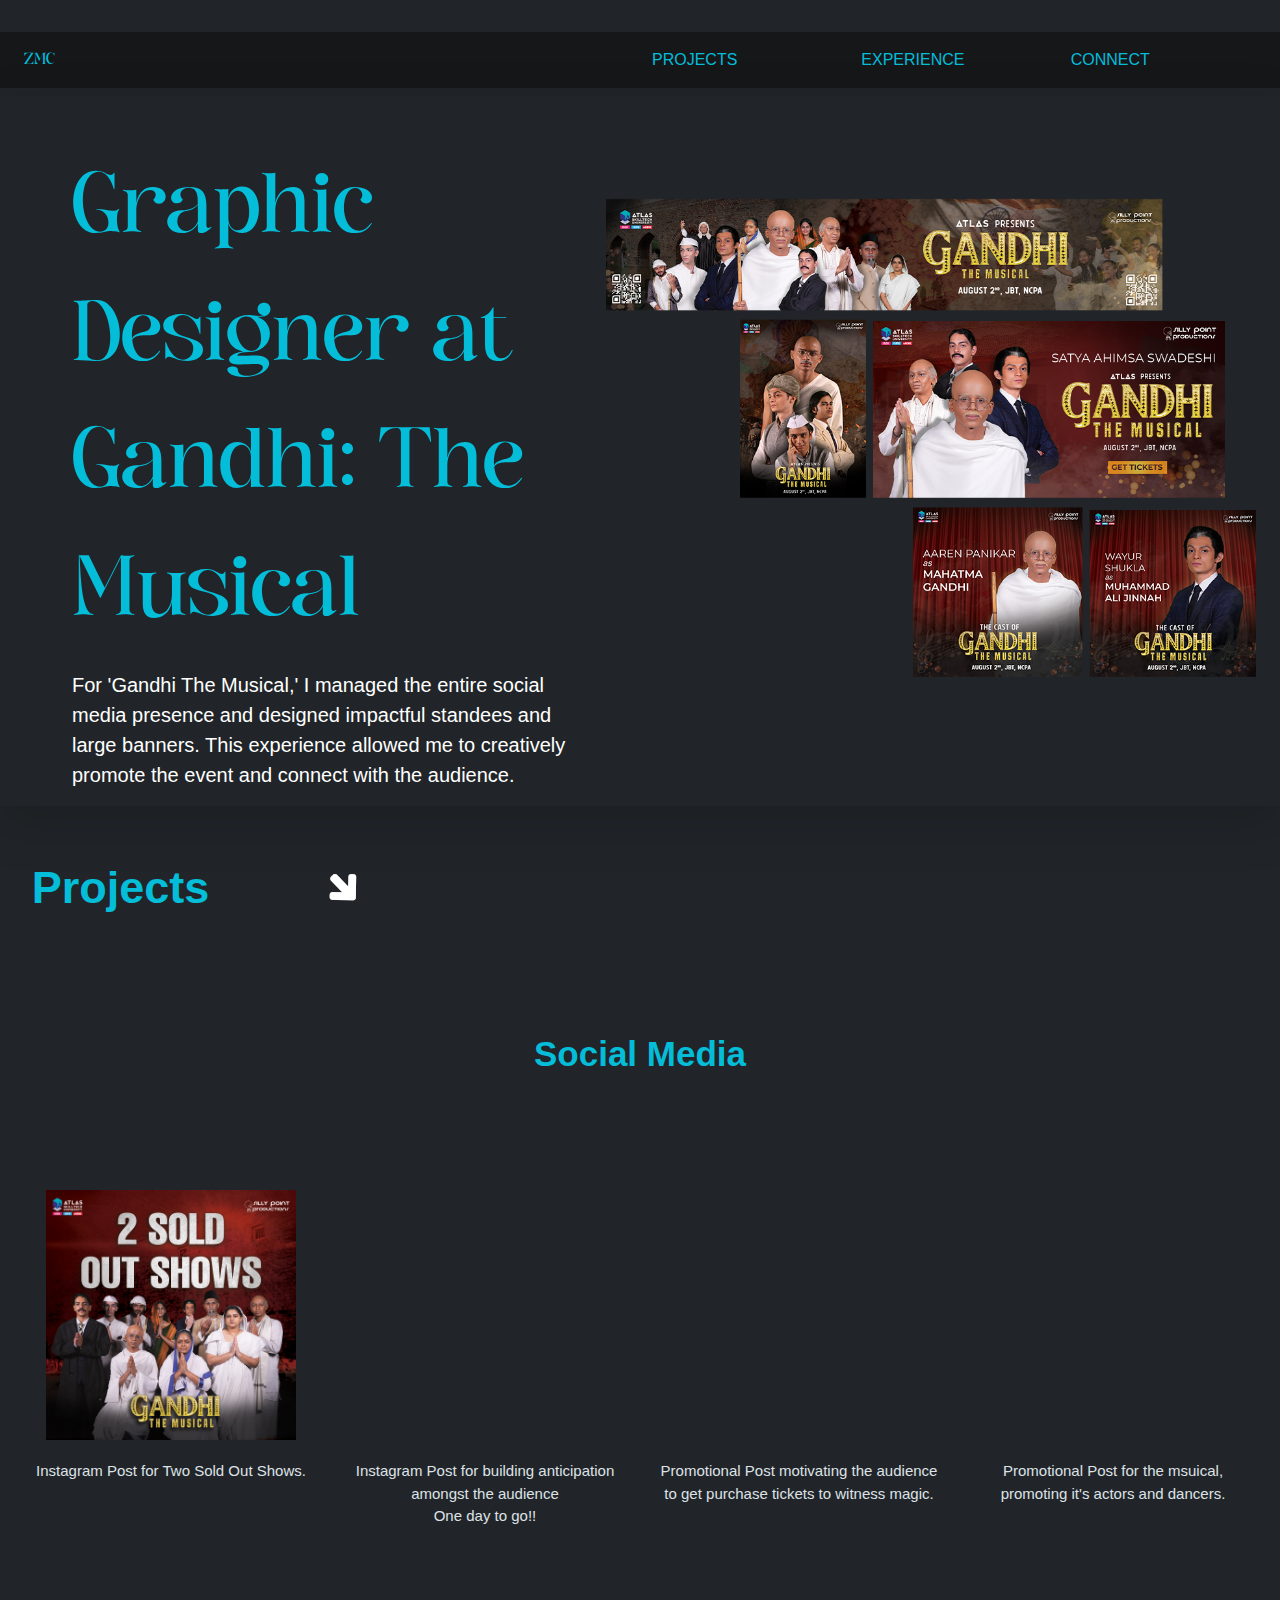
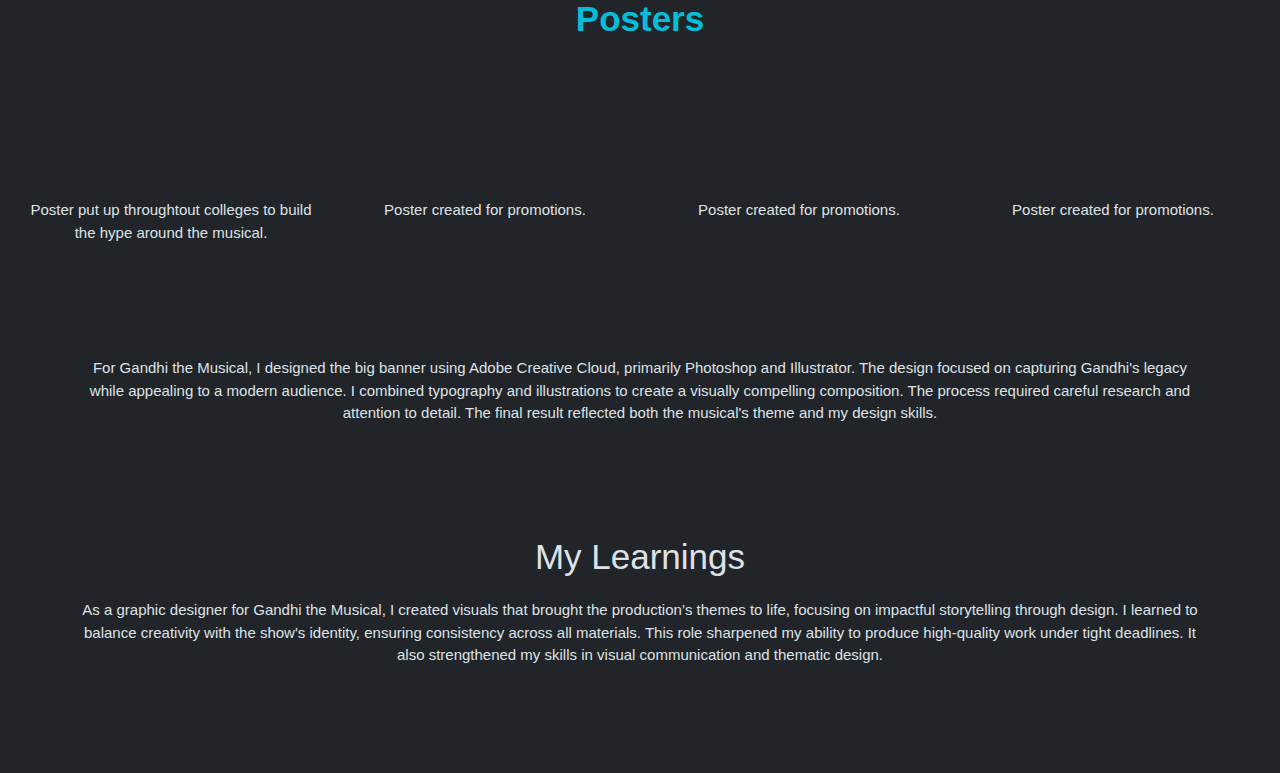
==== Gandhi.html @ 16abe3b8 "Add files via upload" ====
<!DOCTYPE html>
<html lang="en" data-bs-theme="dark">

<head>
    <meta charset="UTF-8">
    <meta name="viewport" content="width=device-width, initial-scale=1.0">
    <title>Document</title>
    <link rel="stylesheet" href="style.css">

    <!-- Latest compiled and minified CSS -->
    <link href="https://cdn.jsdelivr.net/npm/bootstrap@5.3.3/dist/css/bootstrap.min.css" rel="stylesheet">

    <!-- Latest compiled JavaScript -->
    <script src="https://cdn.jsdelivr.net/npm/bootstrap@5.3.3/dist/js/bootstrap.bundle.min.js"></script>

</head>

<body>
    <div class="container-fluid pt-3 pb-3"></div>

    <!-- Nav Bar -->
    <div class=" container-fluid mx-auto row bg-secondary-subtle pt-3 ">
        <div class=" container col fs-6 ">
            <p style="font-family: bentoga;"><a class="nav-link" href="PortfolioWebsiteZoyaCharania.html ">ZMC</a></p>
        </div>
        <div class=" container col-2 "></div>
        <div class=" container col-2 helvetica">
            <p> <a class="nav-link" href="PortfolioWebProjects.html">PROJECTS </a></p>
        </div>
        <div class=" container col-2 helvetica">
            <p> <a class="nav-link" href="PortfololioWebBrands.html">EXPERIENCE</a></p>
        </div>
        <div class=" container col-2 helvetica">
            <p> <a class="nav-link" href="PortfolioWebConnect.html">CONNECT </a></p>
        </div>
    </div>

    <div class="container-fluid mx-auto row mt-2 shadow-lg height60">
        <div class="container-fluid mx auto col ms-5">
            <p style="font-family: bentoga;" class="mt-5 colorwebsite font85">Graphic Designer at Gandhi: The Musical
            </p>
            <p class="helvetica" style="font-size: 20px; color: white;">For 'Gandhi The Musical,' I managed the entire
                social media presence and designed impactful standees and large banners. This experience allowed me to
                creatively promote the event and connect with the audience.</p>
        </div>
        <div style="text-align: center;" class="container-fluid mx auto col ms-2"><img style="width: 650px;"
                src="./GANDHII.png" alt=""></div>
    </div>
    <br><br>
    <div class="container filler3"></div>

    <div class="conatiner-fluid mx-auto row">
        <div class="container-fluid mx-auto col-2 ms-2 me-2">
            <p style="font-weight: bold; font-size: 45px; color:   #04bdd9; text-align: right;" class="helvetica">
                Projects
            </p>
        </div>
        <div class="container-fluid mx-auto col ms-5 me-2 mt-3 ps-5 height60"><img style="width: 35px;"
                src="./Arrow png.png" alt="">
        </div>
    </div>
    <div class="fillers2"></div>
    <div class="container-fluid col">
        <p style="font-weight: bold; font-size: 35px; color:   #04bdd9;" class="helvetica centerlalignp">
            Social Media
        </p>
    </div>
    <div class="fillers2"></div>
    <div class="container-fluid mx-auto row mt-1 mb-1 height60">
        <div class="container-fluid mx-auto col ms-1">
            <p class="centerlalignp"><img class="height250px" src="./G1.jpg" alt=""></p>
        </div>
        <div class="container-fluid mx-auto col ms-1">
            <p class="centerlalignp"><img class="height250px" src="./G2.jpg" alt=""></p>
        </div>
        <div class="container-fluid mx-auto col ms-1">
            <p class="centerlalignp"><img class="height250px" src="./G3.jpg" alt=""></p>
        </div>
        <div class="container-fluid mx-auto col ms-1">
            <p class="centerlalignp"><img class="height250px" src="./G4.jpg" alt=""></p>
        </div>
    </div>

    <div class="container filler3"></div>


    <div class="container-fluid mx-auto row mt-1 mb-1 height60">
        <div class="container-fluid mx-auto col ms-1">
            <p class="centerlalignp font15 helvetica">Instagram Post for Two Sold Out Shows.</p>
        </div>
        <div class="container-fluid mx-auto col ms-1">
            <p class="centerlalignp font15 helvetica">Instagram Post for building anticipation amongst the audience <br>
                One day to go!!</p>
        </div>
        <div class="container-fluid mx-auto col ms-1">
            <p class="centerlalignp font15 helvetica">Promotional Post motivating the audience to get purchase tickets
                to witness magic.</p>
        </div>
        <div class="container-fluid mx-auto col ms-1">
            <p class="centerlalignp font15 helvetica">Promotional Post for the msuical, promoting it's actors and
                dancers.</p>
        </div>
    </div>

    <div class="fillers3"></div>
    <div class="container-fluid col">
        <p style="font-weight: bold; font-size: 35px; color:   #04bdd9;" class="helvetica centerlalignp">
            Posters
        </p>
    </div>
    <div class="fillers2"></div>
    <div class="container-fluid mx-auto row mt-1 mb-1 height60">
        <div class="container-fluid mx-auto col ms-1">
            <p class="centerlalignp"><img class="height350px" src="./GP1.jpg" alt=""></p>
        </div>
        <div class="container-fluid mx-auto col ms-1">
            <p class="centerlalignp"><img class="height350px" src="./GP2.jpg" alt=""></p>
        </div>
        <div class="container-fluid mx-auto col ms-1">
            <p class="centerlalignp"><img class="height350px" src="./GP3.jpg" alt=""></p>
        </div>
        <div class="container-fluid mx-auto col ms-1">
            <p class="centerlalignp"><img class="height350px" src="./GP4.jpg" alt=""></p>
        </div>
    </div>

    <div class="container filler3"></div>


    <div class="container-fluid mx-auto row mt-1 mb-1 height60">
        <div class="container-fluid mx-auto col ms-1">
            <p class="centerlalignp font15 helvetica">Poster put up throughtout colleges to build the hype around the
                musical.</p>
        </div>
        <div class="container-fluid mx-auto col ms-1">
            <p class="centerlalignp font15 helvetica">Poster created for promotions.</p>
        </div>
        <div class="container-fluid mx-auto col ms-1">
            <p class="centerlalignp font15 helvetica">Poster created for promotions.</p>
        </div>
        <div class="container-fluid mx-auto col ms-1">
            <p class="centerlalignp font15 helvetica">Poster created for promotions.</p>
        </div>
    </div>

    <div class=" container fillers3"></div>
    <div class="container-fluid"><img class="height300" src="./MAIN GP.jpg" alt=""></div>
    <div class="container col mx-auto">
        <p class="centerlalignp font15 helvetica pt-4 col">For Gandhi the Musical, I designed the big banner using Adobe
            Creative Cloud, primarily Photoshop and Illustrator. The design focused on capturing Gandhi's legacy while
            appealing to a modern audience. I combined typography and illustrations to create a visually compelling
            composition. The process required careful research and attention to detail. The final result reflected both
            the musical's theme and my design skills.</p>
    </div>


    <div class="fillers2"></div>
    <div class="container-fluid col">
        <p style="font-size: 35px;" class="helvetica centerlalignp">
            My Learnings
        </p>
    </div>

    <div class="container col mx-auto">
        <p class="centerlalignp font15 helvetica">As a graphic designer for Gandhi the Musical, I created visuals that
            brought the production’s themes to life, focusing on impactful storytelling through design. I learned to
            balance creativity with the show's identity, ensuring consistency across all materials. This role sharpened
            my ability to produce high-quality work under tight deadlines. It also strengthened my skills in visual
            communication and thematic design. </p>
    </div>

    <div class="container fillers2"></div>

</body>

</html>
---- style.css ----
/* image classes */

 .imgw {
     width: 30%;
 }

 .imgthumbnail {
     width: 20px;
 }


 .textwidth {
     width: 85%;
 }

 .textwidth10 {
     width: 10%;
 }

 /* padding classes */
 .p10 {
     padding: 10px;
 }

 .p15 {
     padding: 15px;
 }

 .p20 {
     padding: 20px;
 }

 .p50 {
     padding-left: 50px;
 }

 .p185 {
     padding-right: 185px
 }

 .pr50 {
     padding-right: 50px;
 }

 /* border classes */
 .borderthin {
     border: 2px solid cornflowerblue;
 }

 /* Fonts to be included in */
 @font-face {
     font-family: Bentoga;
     src: url(Bentoga-Thin.otf);
 }

 .helvetica {
     font-family: Helvetica, sans-serif;
 }


 /* paragraph classes */
 .pmargin {
     margin: 8px;
 }

 .pcolor {
     color: black;
 }

 .orange {
     color: orangered;
 }

 .pp {
     padding: 1%;
 }

 .pwidth {
     width: 35%;
 }

 .p300 {
     padding: 300px;
 }


 .textcolour {
     color: aquamarine;
 }

 .textalice {
     color: aliceblue;
 }

 .textwhite {
     color: aliceblue;
 }

 .textsizesmall {
     font-size: small;
 }

 .textweight {
     font-weight: bold;
 }

 .weightnormal {
     font-weight: normal;
 }

 .fontsizebig {
     font-size: x-large;
 }

 .fontxxlarge {
     font-size: xx-large;
 }

 .fontlighter {
     font-weight: lighter;
 }

 .textweightlight {
     font-weight: lighter;
 }

 .aligntext {
     text-align: center;
 }

 .font {
     font-family: Arial, Helvetica, sans-serif;
 }

 .fonttime {
     font-family: 'Times New Roman', Times, serif;
 }

 /* hr tags */
 .hrwidth {
     width: 150px;
 }

 .hrheight {
     height: 2px;
 }

 .hrbg {
     color: white;
 }

 .bglight {
     background-color: blueviolet;
 }

 .bgdark {
     background-color: cadetblue;
 }

 .parentContainer {
     position: relative;
     text-align: center;
     color: black;
 }

 .topleft {
     position: absolute;
     top: 10px;
     left: 15px;
 }

 .topright {
     position: absolute;
     top: 10px;
     right: 15px;
 }

 .topright75 {
     position: absolute;
     top: 10px;
     right: 75px;
 }

 .topright155 {
     position: absolute;
     top: 10px;
     right: 155px;
 }

 /* *{
    margin:0px;
    padding:0px;
    box-sizing: border-box:
    font-family: sans-serif;} */

 .image-container {
     width: 450px;
     display: block;
     margin: 5px auto;
     position: relative;
     cursor: pointer;
 }

 .image-container img {
     width: 100%;
     height: auto;
     border-radius: 10px;
 }



 .overlay {
     position: static;
     top: 10px;
     left: 0px;
     width: 460px;
     height: 65px;
     background-color: #fff;
     display: flex;
     justify-content: center;
     align-items: center;
     border-radius: 23px;
     opacity: 0;
     transition: cubic-bezier(0.39, 0.575, 0.565, 1);
     padding-top: 15px;
 }

 .image-text {
     color: black;
     font-size: 35px;
     text-align: center;
     padding: 10px;
 }

 .image-container:hover .overlay {
     opacity: 25;
 }

 /* .marqueetext {
     overflow: clip;
 }

 .marqueetext p {
     border: solid white;
     border-radius: 55px;
     font-family: Arial, Helvetica, sans-serif;
     font-size: 26px;
     text-align: center;
     font-weight: bold;
     height: 7vh;
     align-items: center
 }

 .marqueetextrack {
     display: flex;
     gap: 1rem;
 } */

 .wrapper {
     display: flex;
 }

 .wrapper .static-txt {
     color: #fff;
     font-size: 55px;
     font-weight: 150;
     font-family: Arial, Helvetica, sans-serif;
 }

 .wrapper .dynamic-txts {
     line-height: 58px;
     height: 58px;
     background-color: rgb(37, 37, 37);
     overflow: hidden;

 }



 .dynamic-txts li {
     list-style: none;
     color: #04bdd9;
     font-size: 58px;
     font-weight: bolder;
     position: relative;
     position: relative;

 }

 .dynamic-txts li {
     position: relative;
 }


 .dynamic-txts li::after {
     content: "";
     position: absolute;
     left: 0;
     height: 100%;
     width: 100%;
     border-left: 2px solid #04bdd9;
     background-color: rgb(37, 37, 37);

     animation: typing 5s steps(9) infinite;


 }


 @keyframes typing {

     40%,
     60% {
         left: calc(100% + 30px);
     }

     100% {
         left: 0;
     }
 }




 .scrolling-text-container {
     border-radius: 4px;
     overflow: hidden;
 }

 .scrolling-text-inner {
     border: solid white;
     border-radius: 25px;
     font-family: Arial, Helvetica, sans-serif;
     font-size: 26px;
     text-align: center;
     font-weight: bold;
     height: 7vh;
     align-items: center
 }

 .scrolling-text {
     display: flex;
 }

 .scrolling-text-item {
     padding: 0 30px;
 }

 .scrolling-text-inner>div {
     animation: var(--direction) var(--marquee-speed) linear infinite;
 }


 @keyframes scroll-left {
     0% {
         transform: translateX(0%);
     }

     100% {
         transform: translateX(-100%);
     }
 }

 @keyframes scroll-right {
     0% {
         transform: translateX(-100%);
     }

     100% {
         transform: translateX(0%);
     }
 }


 /* CSS STYLING FOR MAIN MARQUEE PICTURE BEHIND IF NEEDED */
 /* .marquee {
    box-shadow: 0 1px 3px rgba(0, 0, 0, .1);
    border: 1px solid rgba(0, 0, 0, .15);
    background-color: #ffffff;
    overflow: hidden;
    position: relative;
    height: 50px;
    width: 100%;
    /* Full width of its parent */
 /* white-space: nowrap;
} */

 /* .marquee p {
    position: absolute;
    width: auto;
    height: 100%;
    margin: 0;
    line-height: 50px;
    text-align: center;
    /* Start off the right edge */
 /* transform: translateX(100%); */
 /* Animate to the left */
 /* animation: scroll-left 20s linear infinite;
} */

 /* @keyframes scroll-left {
    0% {
        transform: translateX(100%);
    }

    100% {
        transform: translateX(-100%);
    }
} */


 .scrollable-div {
     overflow: auto;
     height: 108vh;
 }

 /* LINK- ANCHOR */
 a:link {
     color: #04bdd9;
     background-color: transparent;
     text-decoration: none;
 }

 a:visited {
     color: white;
     background-color: transparent;
     text-decoration: none;
 }




 /* EXPERIENCE PAGE */
 .borderrad {
     border: 1px;
     border-radius: 22px;
 }

 .centeraligndiv {
     align-items: center;
 }

 .paligncenter {
     text-align: center;
 }

 .hoverclass {
     -webkit-filter: grayscale(100%);
 }

 .hoverclass:hover {
     -webkit-filter: grayscale(0%);
     height: 45vh;
 }

 .fillers {
     height: 40vh;
 }

 /* PROJECTS PAGE */
 .rightalignp {
     text-align: right;
 }

 .centerlalignp {
     text-align: center;
 }

 .leftalignp {
     text-align: left;
 }

 .colorwebsite {
     color: #04bdd9;
 }

 .font85 {
     font-size: 85px;
 }

 .height250px {
     height: 250px;
 }

 .font15 {
     font-size: 15px;
 }

 .height60 {
     height: 60%;
 }

 .height45 {
     height: 45%;
 }

 .height55 {
     height: 55vh;
 }

 .height30 {
     height: 30%;
 }

 .width60 {
     width: 60%;
 }

 .bentoga {
     font-family: bentoga;
 }

 .filler {
     height: 25vh;
 }

 .height350px {
     height: 350px;
 }

 .height300 {
     height: 300px;
 }

 .fillers2 {
     height: 10vh;
 }

 .fillers3 {
     height: 5vh;
 }


 /* MAIN PAGE */
 /* TEXT OVERLAY TRIAL */
 /* B1 */

 .font185 {
     font-size: 185px;
 }

 .font75 {
     font-size: 75px;
 }

 .font25 {
     font-size: 25px;
 }

 .font20 {
     font-size: 20px;
 }

 .font45 {
     font-size: 45px;
 }

 .font32 {
     font-size: 32px;
 }

 .font35 {
     font-size: 35px;
 }

 .font55 {
     font-size: 55px;
 }

 .font85 {
     font-size: 85px;
 }

 .bold {
     font-weight: bold;
 }

 .font150bold {
     font-weight: 150;
 }

 .black {
     color: black;
 }

 .white {
     color: white;
 }

 .height9vh {
     height: 9vh;
 }

 .height8vh {
     height: 8vh;
 }


 .height4vh {
     height: 4vh;
 }

 .height20vh {
     height: 20vh;
 }

 .height15vh {
     height: 15vh;
 }

 .height5vh {
     height: 5vh;
 }

 .borderrad75 {
     border-radius: 75px;
 }


 .text-container1 {
     position: absolute;
     display: inline-block;
     font-size: 32px;
     font-weight: bold;
     color: black;
     cursor: pointer;
     text-align: right;
     transition: color 0.3s ease;
     overflow: hidden;
 }

 .text-container1:hover {
     color: transparent;
 }

 .text-container1::after {
     content: '';
     position: absolute;
     top: 0;
     left: 0;
     width: 150px;
     height: 150px;
     background-image: url('./bb1.jpg');
     background-size: contain;
     background-repeat: no-repeat;
     background-position: center;
     opacity: 0;
     transition: opacity 0.3s ease;
 }

 .text-container1:hover::after {
     opacity: 1;
 }


 /* B2 */

 .text-container {
     position: absolute;
     display: inline-block;
     font-size: 32px;
     font-weight: bold;
     color: black;
     cursor: pointer;
     text-align: right;
     transition: color 0.3s ease;
     overflow: hidden;
 }

 .text-container:hover {
     color: transparent;
 }

 .text-container::after {
     content: '';
     position: absolute;
     top: 0;
     left: 0;
     width: 150px;
     height: 150px;
     background-image: url('./b2.jpg');
     background-size: contain;
     background-repeat: no-repeat;
     background-position: center;
     opacity: 0;
     transition: opacity 0.3s ease;
 }

 .text-container:hover::after {
     opacity: 1;
 }



 /* B3 */
 .text-container3 {
     position: absolute;
     display: inline-block;
     font-size: 32px;
     font-weight: bold;
     color: black;
     cursor: pointer;
     text-align: right;
     transition: color 0.3s ease;
     overflow: hidden;
 }

 .text-container3:hover {
     color: transparent;
 }

 .text-container3::after {
     content: '';
     position: absolute;
     top: 0;
     left: 0;
     width: 150px;
     height: 150px;
     background-image: url('./b4.jpg');
     background-size: contain;
     background-repeat: no-repeat;
     background-position: center;
     opacity: 0;
     transition: opacity 0.3s ease;
 }

 .text-container3:hover::after {
     opacity: 1;
 }

 /* B4 */
 .text-container4 {
     position: absolute;
     display: inline-block;
     font-size: 32px;
     font-weight: bold;
     color: black;
     cursor: pointer;
     text-align: right;
     transition: color 0.3s ease;
     overflow: hidden;
 }

 .text-container4:hover {
     color: transparent;
 }

 .text-container4::after {
     content: '';
     position: absolute;
     top: 0;
     left: 0;
     width: 150px;
     height: 150px;
     background-image: url('./b3.jpg');
     background-size: contain;
     background-repeat: no-repeat;
     background-position: center;
     opacity: 0;
     transition: opacity 0.3s ease;
 }

 .text-container4:hover::after {
     opacity: 1;
 }

 .text-container5 {
     position: absolute;
     display: inline-block;
     font-size: 32px;
     font-weight: bold;
     color: black;
     cursor: pointer;
     text-align: right;
     transition: color 0.3s ease;
     overflow: hidden;
 }

 .text-container5:hover {
     color: transparent;
 }

 .text-container5::after {
     content: '';
     position: absolute;
     top: 0;
     left: 0;
     width: 150px;
     height: 150px;
     background-image: url('./b5.jpg');
     background-size: contain;
     background-repeat: no-repeat;
     background-position: center;
     opacity: 0;
     transition: opacity 0.3s ease;
 }

 .text-container5:hover::after {
     opacity: 1;
 }
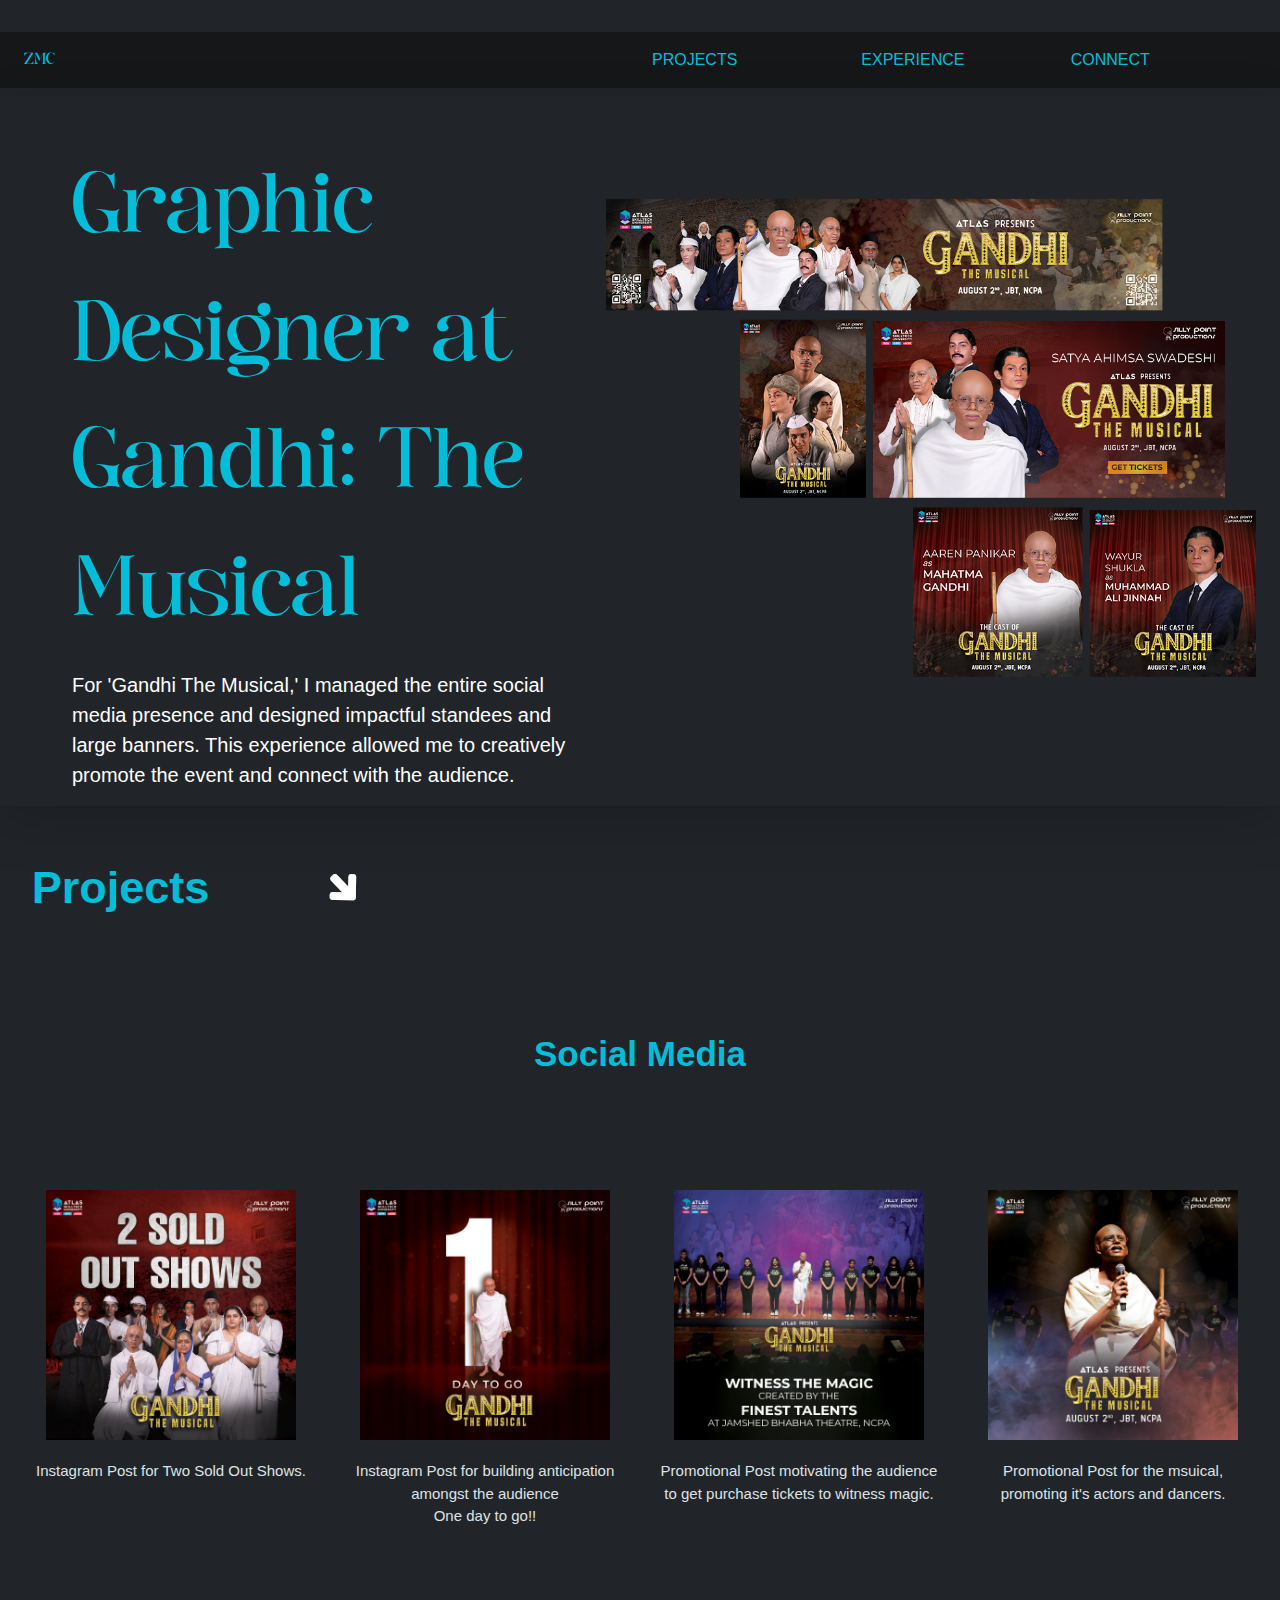
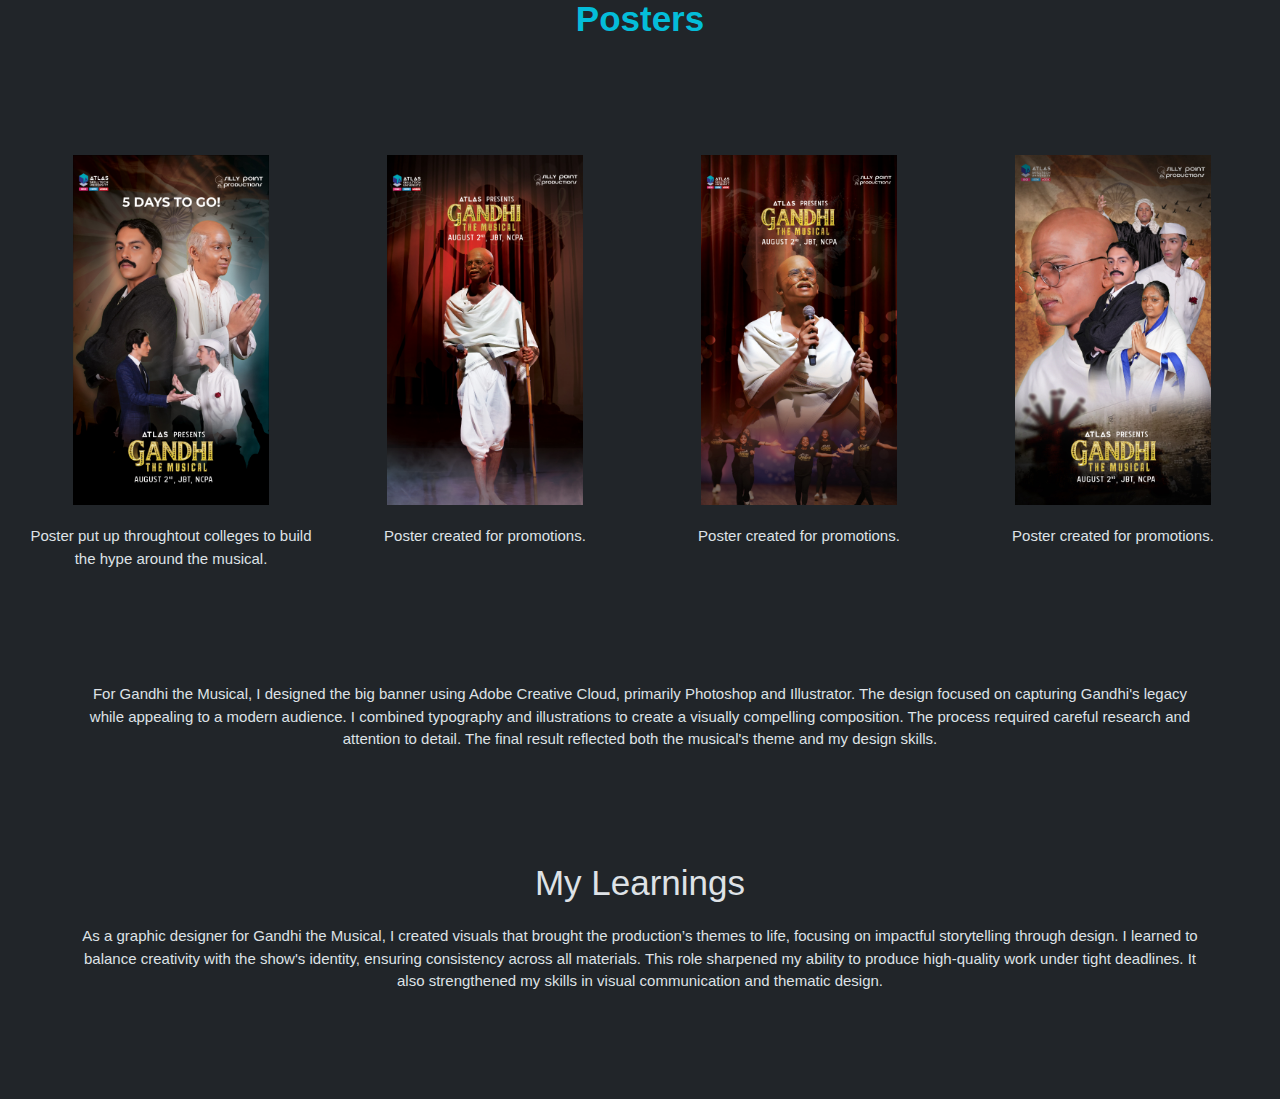
==== commit e0b9a355: "UpdateGandhi.html" ====
--- a/Gandhi.html
+++ b/Gandhi.html
@@ -44,7 +44,7 @@
                 creatively promote the event and connect with the audience.</p>
         </div>
         <div style="text-align: center;" class="container-fluid mx auto col ms-2"><img style="width: 650px;"
-                src="./GANDHII.png" alt=""></div>
+                src="GANDHII.png" alt=""></div>
     </div>
     <br><br>
     <div class="container filler3"></div>
@@ -56,7 +56,7 @@
             </p>
         </div>
         <div class="container-fluid mx-auto col ms-5 me-2 mt-3 ps-5 height60"><img style="width: 35px;"
-                src="./Arrow png.png" alt="">
+                src="Arrow png.png" alt="">
         </div>
     </div>
     <div class="fillers2"></div>
@@ -68,16 +68,16 @@
     <div class="fillers2"></div>
     <div class="container-fluid mx-auto row mt-1 mb-1 height60">
         <div class="container-fluid mx-auto col ms-1">
-            <p class="centerlalignp"><img class="height250px" src="./G1.jpg" alt=""></p>
+            <p class="centerlalignp"><img class="height250px" src="G1.jpg" alt=""></p>
         </div>
         <div class="container-fluid mx-auto col ms-1">
-            <p class="centerlalignp"><img class="height250px" src="./G2.jpg" alt=""></p>
+            <p class="centerlalignp"><img class="height250px" src="G2.jpg" alt=""></p>
         </div>
         <div class="container-fluid mx-auto col ms-1">
-            <p class="centerlalignp"><img class="height250px" src="./G3.jpg" alt=""></p>
+            <p class="centerlalignp"><img class="height250px" src="G3.jpg" alt=""></p>
         </div>
         <div class="container-fluid mx-auto col ms-1">
-            <p class="centerlalignp"><img class="height250px" src="./G4.jpg" alt=""></p>
+            <p class="centerlalignp"><img class="height250px" src="G4.jpg" alt=""></p>
         </div>
     </div>
 
@@ -111,16 +111,16 @@
     <div class="fillers2"></div>
     <div class="container-fluid mx-auto row mt-1 mb-1 height60">
         <div class="container-fluid mx-auto col ms-1">
-            <p class="centerlalignp"><img class="height350px" src="./GP1.jpg" alt=""></p>
+            <p class="centerlalignp"><img class="height350px" src="GP1.jpg" alt=""></p>
         </div>
         <div class="container-fluid mx-auto col ms-1">
-            <p class="centerlalignp"><img class="height350px" src="./GP2.jpg" alt=""></p>
+            <p class="centerlalignp"><img class="height350px" src="GP2.jpg" alt=""></p>
         </div>
         <div class="container-fluid mx-auto col ms-1">
-            <p class="centerlalignp"><img class="height350px" src="./GP3.jpg" alt=""></p>
+            <p class="centerlalignp"><img class="height350px" src="GP3.jpg" alt=""></p>
         </div>
         <div class="container-fluid mx-auto col ms-1">
-            <p class="centerlalignp"><img class="height350px" src="./GP4.jpg" alt=""></p>
+            <p class="centerlalignp"><img class="height350px" src="GP4.jpg" alt=""></p>
         </div>
     </div>
 
@@ -173,4 +173,4 @@
 
 </body>
 
-</html>+</html>
